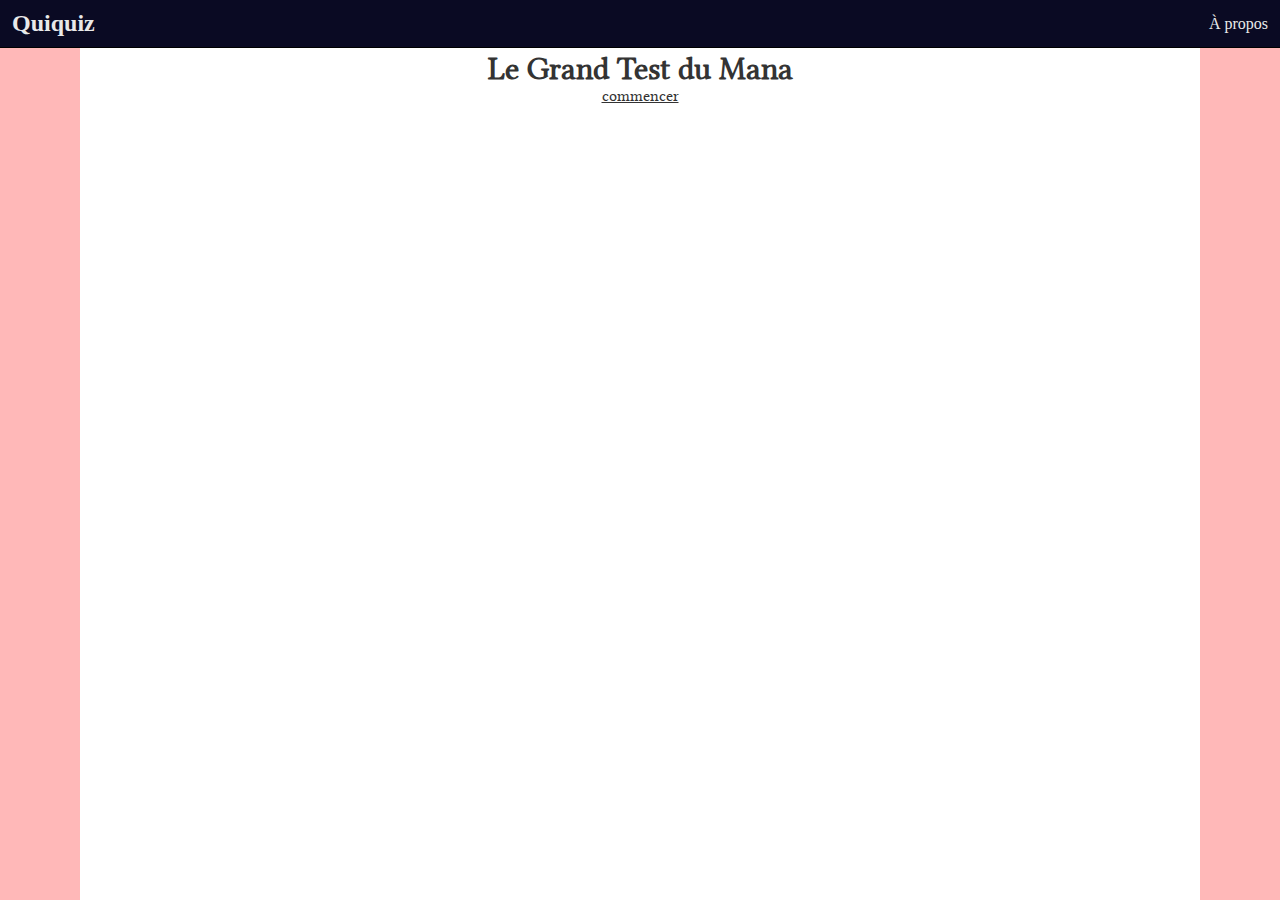
==== le-grand-test-du-mana/home.html @ 6f1ad07c "transfert to new account" ====
<!DOCTYPE html>
<html lang="fr">
<head>
    <meta charset="UTF-8">
    <meta name="viewport" content="width=device-width, initial-scale=1.0">
    <title>Quiquiz - Le Grand Test du Mana</title>
    <link rel="stylesheet" href="style.css">
    <link rel="stylesheet" href="../style.css">
    <script src="../components/navbar.js"></script>
</head>
<body>
    <navbar-component></navbar-component>
    <div id="main-view">
        <h1>Le Grand Test du Mana</h1>

        <a href="quiz.html">commencer</a>
    </div>

    <script src="script.js"></script>
</body>
</html>
---- le-grand-test-du-mana/style.css ----
@font-face {
    font-family: LinLibertine;
    src: url("assets/fonts/LinLibertine_R.ttf");
}


#main-view {
    background-image: url("assets/images/background.png");
    background-repeat: repeat-y;
    background-size: cover;
    font-family: LinLibertine;
    /* z-index: -2; */
}

#container-question {
    position: relative;
    width: 100%;
    max-width: 40rem;
    /* height: 30%; */
    display: flex;
    flex-direction: column;
    align-items: center;
}

#container-question-count {
    /* Astuce pour avoir une div avec image de fond qui s'adapte à la taille de la div mais avec une div qui a une taille max*/
    /* background-image: url("/le-grand-test-du-mana/assets/artworks/question-count-banner.png"); */
    /* background-size: contain; */
    /* background-repeat: no-repeat; */
    width:100%;
    /* max-width: 30rem; */
    /* height: 40%; */
    /* padding-top: 32.43%; height/width/ x 100 */
    /* position: absolute; */
    top: 0;
    left: 0;
    right: 0;
    margin: 0 auto;
    /* position: relative; */
    /* display: inline-block; */
    z-index: 1;
}

#question-count-frame {
    position: relative;
}

#container-question-count img {
    width: 100%;
    display: block;
    /* height: 100%; */
}

#question-count {
    position: absolute;
    top: 50%;
    left: 50%;
    transform: translate(-50%, -50%);
    color: white;
    font-weight: bold;
    font-size: 2rem;
    text-align: center;
    width: 100%;
}

#container-arrows-and-question {
    display: flex;
    justify-content: center;
    width: 100%;
}

.arrow {
    /* height: 20%; */
    /* flex-shrink: 1; */
    width: 10%;
    background-image: url("assets/images/arrow.png");
    background-size: contain;
    background-repeat: no-repeat;
}

#arrow-left {
    transform: scaleX(-1);
}

.disabled-arrow {
    background-image: url("assets/images/arrow-disabled.png");
}

#container-question-frame {
    border: 2rem solid transparent;
    border-top: none;
    border-bottom: 1rem solid transparent;
    border-image-source: url("assets/images/frame-question.png");
    border-image-slice: 15% 28% 18% 25%;
    border-image-repeat: repeat;

    background-color: #c6aa8c;
    background-clip: padding-box;
    /* height: 90%; */
    width: 80%;
    min-height: 5rem;
    /* flex-basis: 85%; */
    /* max-width: 25rem; */
    padding-top: 1.25rem;

    font-weight: bold;
    transform: translateY(-1rem);
}

#quiz {
    display: flex;
    flex-direction: column;
    align-items: center;
}

#container-choices {
    display: flex;
    flex-direction: column;
    flex-grow: 1;
    width: 100%;
    transform: translateY(-1rem);
}

.choice-text {
    flex-grow: 1;

    /* Sliced border set up */
    border: 1rem solid transparent;
    border-image-source: url("assets/images/frame-choice.png");
    border-image-slice: 22.29% 30.36% 23.87% 25.69%;
    border-image-repeat: stretch;
    
    background-color: #eadebc;
    background-clip: padding-box;
    /* font-size: small; */
}

.selected {
    border-image-source: url("assets/images/frame-choice-selected.png");
    border-image-slice: 25% 30% 25% 25%;
    background-color: #cff494;
}


/* LOADING SCREEN */
#loading-screen {
    width: 100%;
    height: 100%;
    /* display: flex; */
    /* align-items: center;
    justify-content: center; */
}

#floating-wizard {
    width: 50%;
    display: block;
    margin: 50% auto;
    animation: floating-wizard 2s infinite ease-in-out;
}

@keyframes floating-wizard {
    0% {
        transform: translateY(0);
    }
    50% {
        transform: translateY(1rem);
    }
    100% {
        transform: translateY(0);
    }
}
---- style.css ----
:root {
    --navbar-height: 3rem;
}

* {
    margin: 0;
    padding: 0;
    box-sizing: border-box;
    color: #333;
    list-style: none;
}

body {
    width: 100vw;
    height: 100vh;
    background-color: rgb(255, 184, 184);
    overflow: hidden;
}

navbar-component {
    width: 100%;
    position: fixed;
}

#main-view {
    width: 100%;
    height: calc(100% - var(--navbar-height));
    position: relative;
    top: var(--navbar-height);
    max-width: 70rem;
    margin: 0 auto;
    overflow-y: auto;
    overflow-x: hidden;
    padding: .1rem .25rem;
    display: flex;
    flex-direction: column;
    align-items: center;
    background-color: white;
}

.hidden {
    display: none;
}
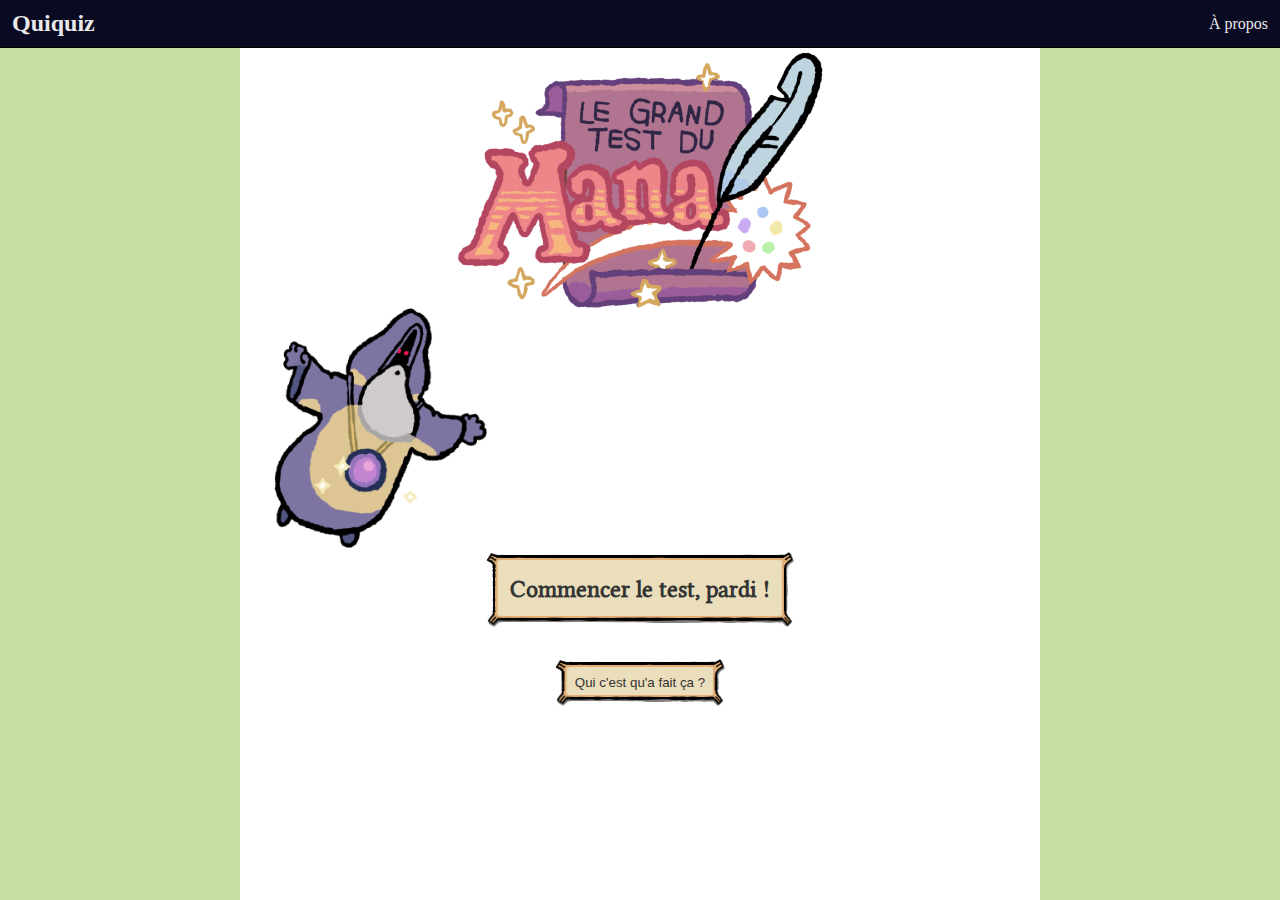
==== commit 566b7fa1: "Home page pour le test du mana (mobile only for now)" ====
--- a/le-grand-test-du-mana/home.html
+++ b/le-grand-test-du-mana/home.html
@@ -11,11 +11,58 @@
 <body>
     <navbar-component></navbar-component>
     <div id="main-view">
-        <h1>Le Grand Test du Mana</h1>
-
-        <a href="quiz.html">commencer</a>
+        <section id="start-page" class="fullscreen">
+            <img src="assets/images/title.png" alt="Le Grand Test du Mana">
+            <div id="floating-wizard-container">
+                <img id="floating-wizard-home" class="floating-wizard" src="assets/images/wizard-floating.png" alt="floating-wizard">
+            </div>
+            <button type="button" id="btn-start" class="choice-text clickable">Commencer le test, pardi !</button>
+            <button type="button" id="btn-credits" class="choice-text clickable">Qui c'est qu'a fait ça ?</button>
+        </section>
+        
+        <section id="credits" class="hidden">
+            <div id="credits-layout">
+                <ul id="authors" class="scroll-frame">
+                    <li class="author">
+                        <div class="portrait">
+                            <img src="assets/images/portrait-mortis.png" alt="portrait-mortis">
+                        </div>
+                        <div>
+                            <p class="credits-name">Mortis Ghost</p>
+                            <p>Concept, écriture et illustrations</p>
+                            <div class="socials">
+                                <a href="https://twitter.com/MortisGhost">
+                                    <img class="social-icon" src="assets/images/icon-twitter.png" alt="twitter-icon">
+                                </a>
+                                <a href="https://www.instagram.com/mortisghost666">
+                                    <img class="social-icon" src="assets/images/icon-instagram.png" alt="instagram-icon">
+                                </a>
+                            </div>
+                        </div>
+                    </li>
+                    <li class="author">
+                        <div class="portrait">
+                            <img src="assets/images/portrait-max.png" alt="portrait-max">
+                        </div>
+                        <div>
+                            <p class="credits-name">Max Dolmans</p>
+                            <p>Développement et écriture additionnelle</p>
+                            <div class="socials">
+                                <a href="https://twitter.com/MaxDolmans">
+                                    <img class="social-icon" src="assets/images/icon-twitter.png" alt="twitter-icon">
+                                </a>
+                                <a href="https://www.instagram.com/MaxDolmans">
+                                    <img class="social-icon" src="assets/images/icon-instagram.png" alt="instagram-icon">
+                                </a>
+                            </div>
+                        </div>
+                    </li>
+                </ul>
+                <button type="button" id="btn-credits-close" class="choice-text clickable">Ah bon, d'accord...</button>
+            </div>
+        </section>
     </div>
 
-    <script src="script.js"></script>
+    <script src="home.js"></script>
 </body>
 </html>--- a/le-grand-test-du-mana/style.css
+++ b/le-grand-test-du-mana/style.css
@@ -2,42 +2,33 @@
     font-family: LinLibertine;
     src: url("assets/fonts/LinLibertine_R.ttf");
 }
-
 
 #main-view {
     background-image: url("assets/images/background.png");
     background-repeat: repeat-y;
     background-size: cover;
     font-family: LinLibertine;
-    /* z-index: -2; */
+}
+
+.fullscreen {
+    padding: .25rem .1rem;
 }
 
 #container-question {
     position: relative;
     width: 100%;
     max-width: 40rem;
-    /* height: 30%; */
     display: flex;
     flex-direction: column;
     align-items: center;
 }
 
 #container-question-count {
-    /* Astuce pour avoir une div avec image de fond qui s'adapte à la taille de la div mais avec une div qui a une taille max*/
-    /* background-image: url("/le-grand-test-du-mana/assets/artworks/question-count-banner.png"); */
-    /* background-size: contain; */
-    /* background-repeat: no-repeat; */
     width:100%;
-    /* max-width: 30rem; */
-    /* height: 40%; */
-    /* padding-top: 32.43%; height/width/ x 100 */
-    /* position: absolute; */
     top: 0;
     left: 0;
     right: 0;
     margin: 0 auto;
-    /* position: relative; */
-    /* display: inline-block; */
     z-index: 1;
 }
 
@@ -48,7 +39,6 @@
 #container-question-count img {
     width: 100%;
     display: block;
-    /* height: 100%; */
 }
 
 #question-count {
@@ -70,37 +60,37 @@
 }
 
 .arrow {
-    /* height: 20%; */
-    /* flex-shrink: 1; */
     width: 10%;
     background-image: url("assets/images/arrow.png");
     background-size: contain;
     background-repeat: no-repeat;
 }
 
-#arrow-left {
+.arrow-left {
     transform: scaleX(-1);
 }
 
-.disabled-arrow {
+.arrow-disabled {
     background-image: url("assets/images/arrow-disabled.png");
 }
 
-#container-question-frame {
+.scroll-frame {
     border: 2rem solid transparent;
-    border-top: none;
-    border-bottom: 1rem solid transparent;
+    border-top: 1.25rem solid transparent;
+    border-bottom: 1.25rem solid transparent;
     border-image-source: url("assets/images/frame-question.png");
     border-image-slice: 15% 28% 18% 25%;
     border-image-repeat: repeat;
-
     background-color: #c6aa8c;
     background-clip: padding-box;
-    /* height: 90%; */
+    padding-top: 0.5rem;
+    text-align: center;
+}
+
+#container-question-frame {
+    border-top: none;
     width: 80%;
     min-height: 5rem;
-    /* flex-basis: 85%; */
-    /* max-width: 25rem; */
     padding-top: 1.25rem;
 
     font-weight: bold;
@@ -122,8 +112,6 @@
 }
 
 .choice-text {
-    flex-grow: 1;
-
     /* Sliced border set up */
     border: 1rem solid transparent;
     border-image-source: url("assets/images/frame-choice.png");
@@ -132,7 +120,8 @@
     
     background-color: #eadebc;
     background-clip: padding-box;
-    /* font-size: small; */
+    text-align: center;
+    padding: 0 .25rem;
 }
 
 .selected {
@@ -141,21 +130,187 @@
     background-color: #cff494;
 }
 
+.floating-wizard {
+    animation: floating-wizard 4s infinite ease-in-out;
+}
+
+/* HOME PAGE */
+#start-page {
+    display: flex;
+    flex-direction: column;
+    align-items: center;
+    width: 100%;
+}
+
+#floating-wizard-container {
+    width: 100%;
+    padding-left: 2rem;
+}
+
+#floating-wizard-home {
+    margin: 0;
+    height: 15rem;
+}
+
+#btn-start {
+    max-width: 90%;
+    font-weight: bold;
+    font-size: 1.5rem;
+    font-family: LinLibertine;
+    margin-bottom: 2rem;
+    padding: .5rem;
+}
+
+/* CREDITS SCREEN */
+#credits {
+    position: absolute;
+    width: 100%;
+    height: 100%;
+    background-color: rgba(0, 0, 0, 0.5);
+}
+
+#credits-layout {
+    display: flex;
+    flex-direction: column;
+    align-items: center;
+    padding: 1rem;
+}
+
+.author {
+    display: flex;
+    width: 100%;
+    background-color: rgba(0, 0, 0, 0.15);
+    border-radius: 1rem;
+    padding: .5rem;
+    gap: 1rem;
+    margin: .5rem 0;
+}
+
+.author > div {
+    text-align: left;
+}
+
+.author:nth-child(even) {
+    flex-direction: row-reverse;
+}
+
+.credits-name {
+    font-weight: bold;
+    font-size: 1.125rem;
+}
+
+.socials {
+    display: flex;
+    justify-content: space-around;
+    height: 3rem;
+    margin-top: .5rem;
+}
+
+.social-icon {
+    display: block;
+    height: 100%;
+    margin: auto;
+}
+
+.portrait {
+    display: block;
+    width: 35%;
+}
+.portrait > img {
+    width: 100%;
+}
 
 /* LOADING SCREEN */
 #loading-screen {
     width: 100%;
     height: 100%;
-    /* display: flex; */
-    /* align-items: center;
-    justify-content: center; */
-}
-
-#floating-wizard {
-    width: 50%;
-    display: block;
-    margin: 50% auto;
-    animation: floating-wizard 2s infinite ease-in-out;
+}
+
+#loading-screen > div {
+    display: flex;
+    width: 100%;
+    height: 100%;
+    justify-content: center;
+    align-items: center;
+}
+
+#floating-wizard-loader {
+    width: 10rem;
+    display: block;
+    animation-duration: floating-wizard 2s;
+}
+
+/* CONFIRM SCREEN */
+#confirm-screen {
+    width: 100%;
+    height: 100%;
+}
+
+#confirm-screen-layout {
+    width: 100%;
+}
+
+#arrow-and-message {
+    display: flex;
+    justify-content: center;
+    width: 100%;
+    max-width: 40rem;
+    margin: 0 auto;
+}
+
+#confirm-message {
+    width: 90%;
+}
+
+#floating-wizard-confirm {
+    width: 8rem;
+    display: block;
+    flex-basis: 100%;
+    margin-left: 5%;
+}
+
+#confirm-button {
+    z-index: 1;
+    width: 75%;
+    max-width: 25rem;
+    margin: 5rem auto;
+    padding: 0 0.5rem;
+}
+
+/* RESULTS PAGE */
+#result-screen {
+    width: 100%;
+    height: 100%;
+}
+
+#result-screen > div {
+    display: flex;
+    width: 100%;
+    height: 100%;
+    flex-direction: column;
+    align-items: center;
+    gap: .5rem;
+}
+
+#mana-symbols {
+    display: flex;
+    width: 100%;
+    height: 13%;
+    justify-content: center;
+    gap: .05rem;
+    background-color: rgba(0, 0, 0, 0.5);
+    border-radius: 500px;
+    padding: 1rem;
+}
+
+#result-title {
+    color: white;
+    background-color: rgba(0, 0, 0, 0.5);
+    border-radius: 500px;
+    font-size: 1.5rem;
+    padding: .5rem;
+    width: 100%;
+    text-align: center;
 }
 
 @keyframes floating-wizard {
@@ -163,7 +318,7 @@
         transform: translateY(0);
     }
     50% {
-        transform: translateY(1rem);
+        transform: translateY(-1rem);
     }
     100% {
         transform: translateY(0);
--- a/style.css
+++ b/style.css
@@ -1,5 +1,6 @@
 :root {
     --navbar-height: 3rem;
+    --color-highlight: salmon;
 }
 
 * {
@@ -10,10 +11,15 @@
     list-style: none;
 }
 
+html {
+    width: 100%;
+    height: 100%;
+}
+
 body {
-    width: 100vw;
-    height: 100vh;
-    background-color: rgb(255, 184, 184);
+    width: 100%;
+    height: 100%;
+    background-color: rgb(198, 223, 162);
     overflow: hidden;
 }
 
@@ -27,17 +33,55 @@
     height: calc(100% - var(--navbar-height));
     position: relative;
     top: var(--navbar-height);
-    max-width: 70rem;
+    max-width: 50rem;
     margin: 0 auto;
     overflow-y: auto;
     overflow-x: hidden;
-    padding: .1rem .25rem;
     display: flex;
     flex-direction: column;
     align-items: center;
     background-color: white;
 }
 
+h1 {
+    margin: 2rem 1rem 0 1rem;
+}
+
 .hidden {
     display: none;
+}
+
+.clickable:hover {
+cursor: pointer;
+}
+
+#tests-list {
+    margin: 5rem 1rem;
+    display: flex;
+}
+
+.quiz-card {
+    display: flex;
+    border-radius: 2rem;
+    box-shadow: 0.25rem 0.25rem .5rem rgba(0, 0, 0, 0.5);
+    padding: 1rem;
+}
+
+#le-grand-test-du-mana {
+    padding-left: 0.5rem;
+}
+
+.quiz-icon {
+    display: block;
+    flex-shrink: 1;
+    width: 7rem;
+    height: 7rem;
+}
+
+.author-name {
+    color: var(--color-highlight);
+}
+
+.test-description {
+    padding-left: 1rem;
 }